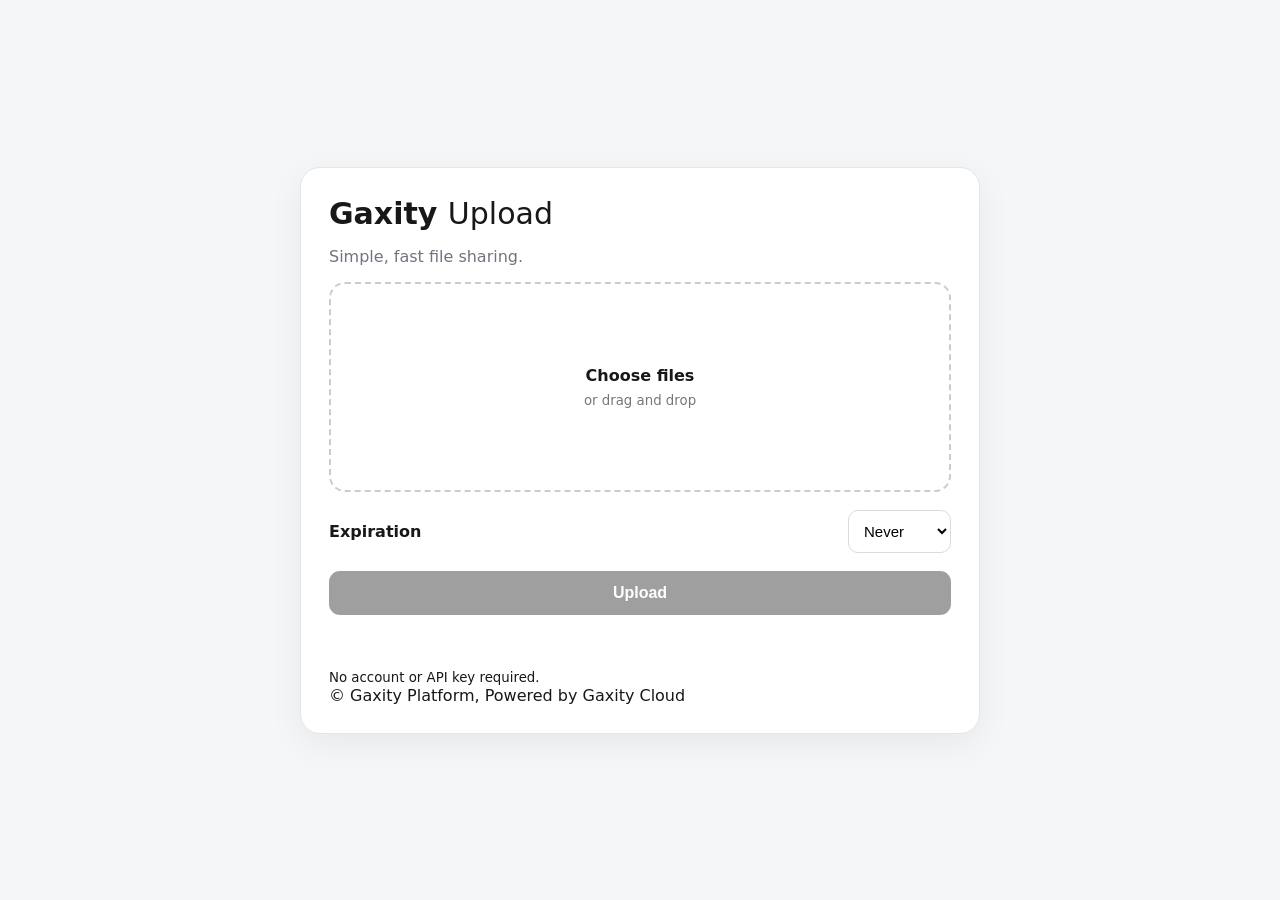
==== public/index.html @ 729186bc "Add Gaxity Upload frontend" ====
<!doctype html><html><head><meta charset="utf-8"><meta name="viewport" content="width=device-width,initial-scale=1"><title>Gaxity Upload</title><link rel="stylesheet" href="/style.css"></head><body><main><section class="card"><h1>Gaxity <span>Upload</span></h1><p>Simple, fast file sharing.</p><label class="drop" id="drop"><input id="file" type="file" multiple><b>Choose files</b><small>or drag and drop</small></label><label class="row">Expiration<select id="expires"><option value="0">Never</option><option value="3600">1 hour</option><option value="21600">6 hours</option><option value="43200">12 hours</option><option value="86400">1 day</option><option value="259200">3 days</option><option value="604800">7 days</option><option value="2592000">30 days</option></select></label><button id="upload" disabled>Upload</button><p id="status"></p><div id="results"></div><small>No account or API key required.</small><footer>© <span id="year"></span> Gaxity Platform, Powered by Gaxity Cloud</footer></section></main><script src="/app.js"></script></body></html>
---- style.css ----
*{box-sizing:border-box}body{margin:0;background:#f5f6f8;color:#17181a;font-family:system-ui,-apple-system,Segoe UI,Roboto,Arial}.wrap{}main{min-height:100vh;display:grid;place-items:center;padding:20px}.card{width:min(680px,100%);background:#fff;border:1px solid #e4e6ea;border-radius:20px;padding:28px;box-shadow:0 10px 35px #0000000f}h1{margin:0;font-size:30px}h1 span{font-weight:500}p{color:#70757d}.drop{min-height:210px;border:2px dashed #c9ccd2;border-radius:16px;display:flex;flex-direction:column;align-items:center;justify-content:center;gap:8px;cursor:pointer}.drop:hover,.drop.drag{background:#fafafa;border-color:#111}.drop input{display:none}.drop small{color:#777}.row{display:flex;justify-content:space-between;align-items:center;margin:18px 0;font-weight:600;gap:15px}.row select{padding:11px;border:1px solid #d8dbe0;border-radius:10px;background:#fff;font-size:15px}button{width:100%;padding:13px;border:0;border-radius:11px;background:#111;color:#fff;font-size:16px;font-weight:700}button:disabled{opacity:.4}.result{display:flex;gap:8px;margin:9px 0;border:1px solid #e3e5e8;border-radius:10px;padding:9px}.result input{flex:1;min-width:0;border:0;outline:0}.copy{width:auto;padding:8px 12px}#status{min-height:20px}@media(max-width:520px){.card{padding:20px}.row{align-items:stretch;flex-direction:column}.row select{width:100%}}
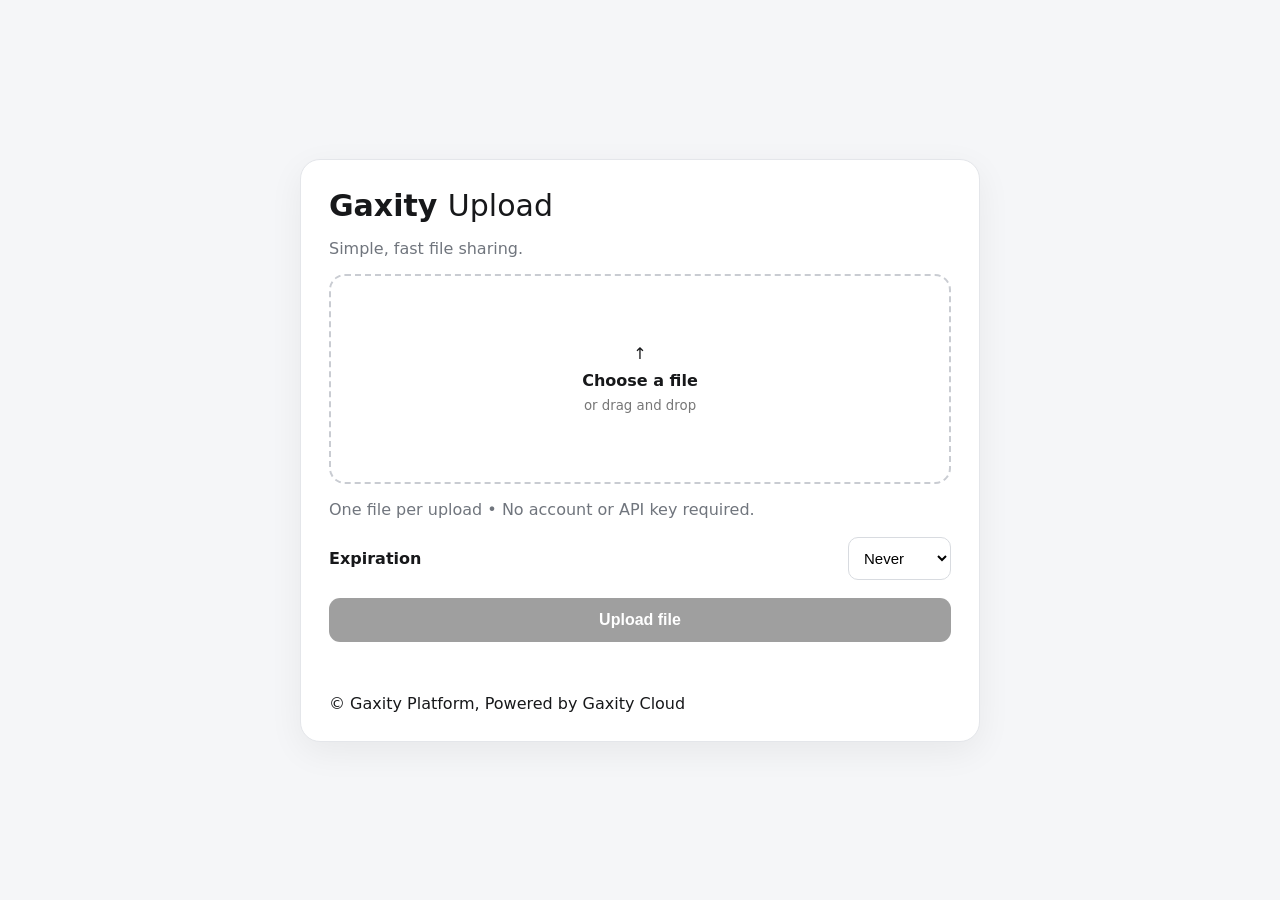
==== commit 523a061d: "Refresh single-file uploader interface" ====
--- a/public/index.html
+++ b/public/index.html
@@ -1 +1 @@
-<!doctype html><html><head><meta charset="utf-8"><meta name="viewport" content="width=device-width,initial-scale=1"><title>Gaxity Upload</title><link rel="stylesheet" href="/style.css"></head><body><main><section class="card"><h1>Gaxity <span>Upload</span></h1><p>Simple, fast file sharing.</p><label class="drop" id="drop"><input id="file" type="file" multiple><b>Choose files</b><small>or drag and drop</small></label><label class="row">Expiration<select id="expires"><option value="0">Never</option><option value="3600">1 hour</option><option value="21600">6 hours</option><option value="43200">12 hours</option><option value="86400">1 day</option><option value="259200">3 days</option><option value="604800">7 days</option><option value="2592000">30 days</option></select></label><button id="upload" disabled>Upload</button><p id="status"></p><div id="results"></div><small>No account or API key required.</small><footer>© <span id="year"></span> Gaxity Platform, Powered by Gaxity Cloud</footer></section></main><script src="/app.js"></script></body></html>+<!doctype html><html><head><meta charset="utf-8"><meta name="viewport" content="width=device-width,initial-scale=1"><title>Gaxity Upload</title><link rel="stylesheet" href="/style.css"></head><body><main><section class="card"><h1>Gaxity <span>Upload</span></h1><p>Simple, fast file sharing.</p><label class="drop" id="drop"><input id="file" type="file"><div class="drop-icon">↑</div><b class="drop-title">Choose a file</b><small class="drop-sub">or drag and drop</small></label><p class="hint">One file per upload • No account or API key required.</p><label class="row"><span>Expiration</span><select id="expires"><option value="0">Never</option><option value="3600">1 hour</option><option value="21600">6 hours</option><option value="43200">12 hours</option><option value="86400">1 day</option><option value="259200">3 days</option><option value="604800">7 days</option><option value="2592000">30 days</option></select></label><button id="upload" disabled>Upload file</button><p id="status"></p><div id="results"></div><footer>© <span id="year"></span> Gaxity Platform, Powered by Gaxity Cloud</footer></section></main><script src="/app.js"></script></body></html>
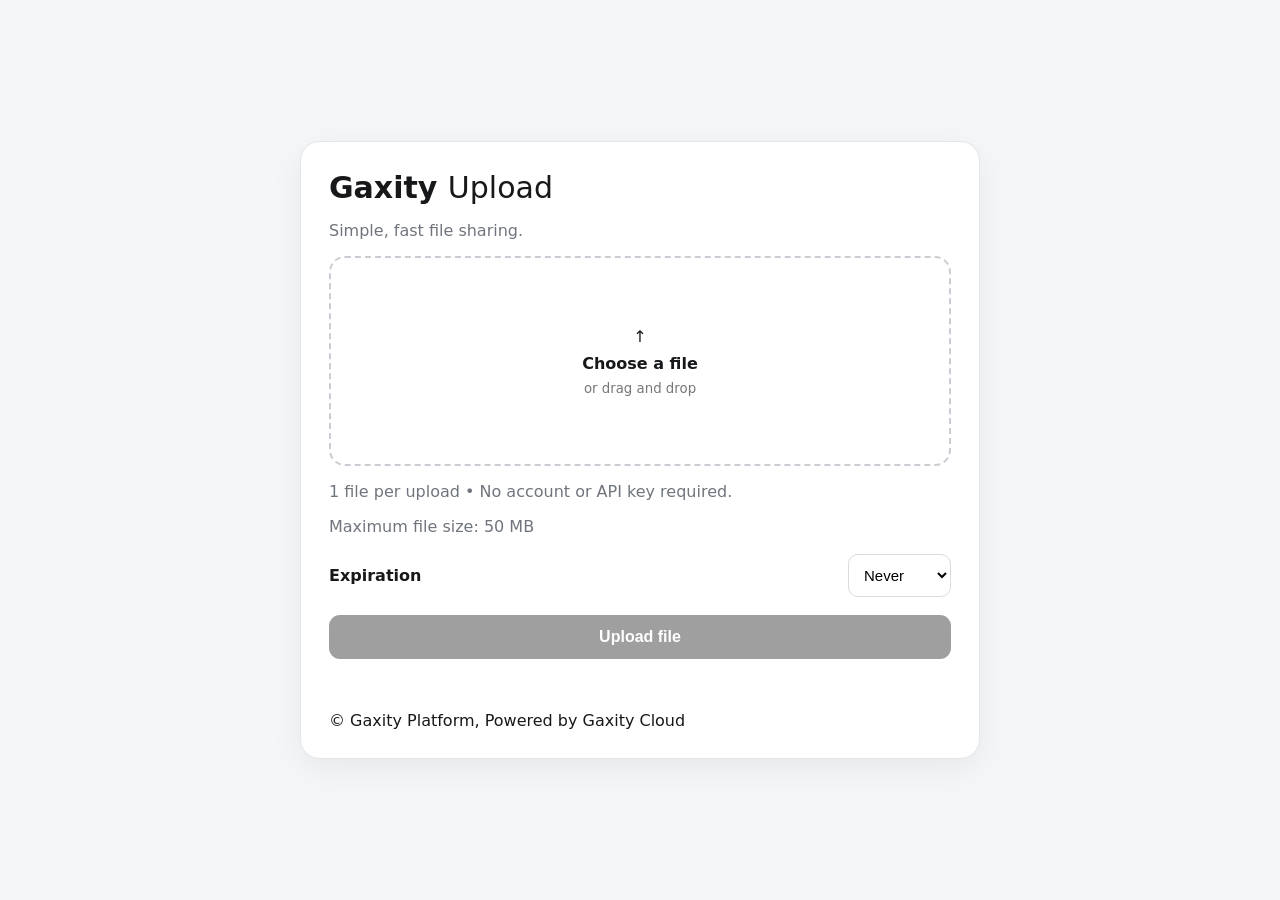
==== commit cef3ffbd: "Improve uploader file limit UI" ====
--- a/public/index.html
+++ b/public/index.html
@@ -1 +1 @@
-<!doctype html><html><head><meta charset="utf-8"><meta name="viewport" content="width=device-width,initial-scale=1"><title>Gaxity Upload</title><link rel="stylesheet" href="/style.css"></head><body><main><section class="card"><h1>Gaxity <span>Upload</span></h1><p>Simple, fast file sharing.</p><label class="drop" id="drop"><input id="file" type="file"><div class="drop-icon">↑</div><b class="drop-title">Choose a file</b><small class="drop-sub">or drag and drop</small></label><p class="hint">One file per upload • No account or API key required.</p><label class="row"><span>Expiration</span><select id="expires"><option value="0">Never</option><option value="3600">1 hour</option><option value="21600">6 hours</option><option value="43200">12 hours</option><option value="86400">1 day</option><option value="259200">3 days</option><option value="604800">7 days</option><option value="2592000">30 days</option></select></label><button id="upload" disabled>Upload file</button><p id="status"></p><div id="results"></div><footer>© <span id="year"></span> Gaxity Platform, Powered by Gaxity Cloud</footer></section></main><script src="/app.js"></script></body></html>+<!doctype html><html><head><meta charset="utf-8"><meta name="viewport" content="width=device-width,initial-scale=1"><title>Gaxity Upload</title><link rel="stylesheet" href="/style.css"></head><body><main><section class="card"><h1>Gaxity <span>Upload</span></h1><p>Simple, fast file sharing.</p><label class="drop" id="drop"><input id="file" type="file"><div class="drop-icon">↑</div><b class="drop-title">Choose a file</b><small class="drop-sub">or drag and drop</small></label><p class="hint">1 file per upload • No account or API key required.</p><p class="limit">Maximum file size: 50 MB</p><label class="row"><span>Expiration</span><select id="expires"><option value="0">Never</option><option value="3600">1 hour</option><option value="21600">6 hours</option><option value="43200">12 hours</option><option value="86400">1 day</option><option value="259200">3 days</option><option value="604800">7 days</option><option value="2592000">30 days</option></select></label><button id="upload" disabled>Upload file</button><p id="status"></p><div id="results"></div><footer>© <span id="year"></span> Gaxity Platform, Powered by Gaxity Cloud</footer></section></main><script src="/app.js"></script></body></html>
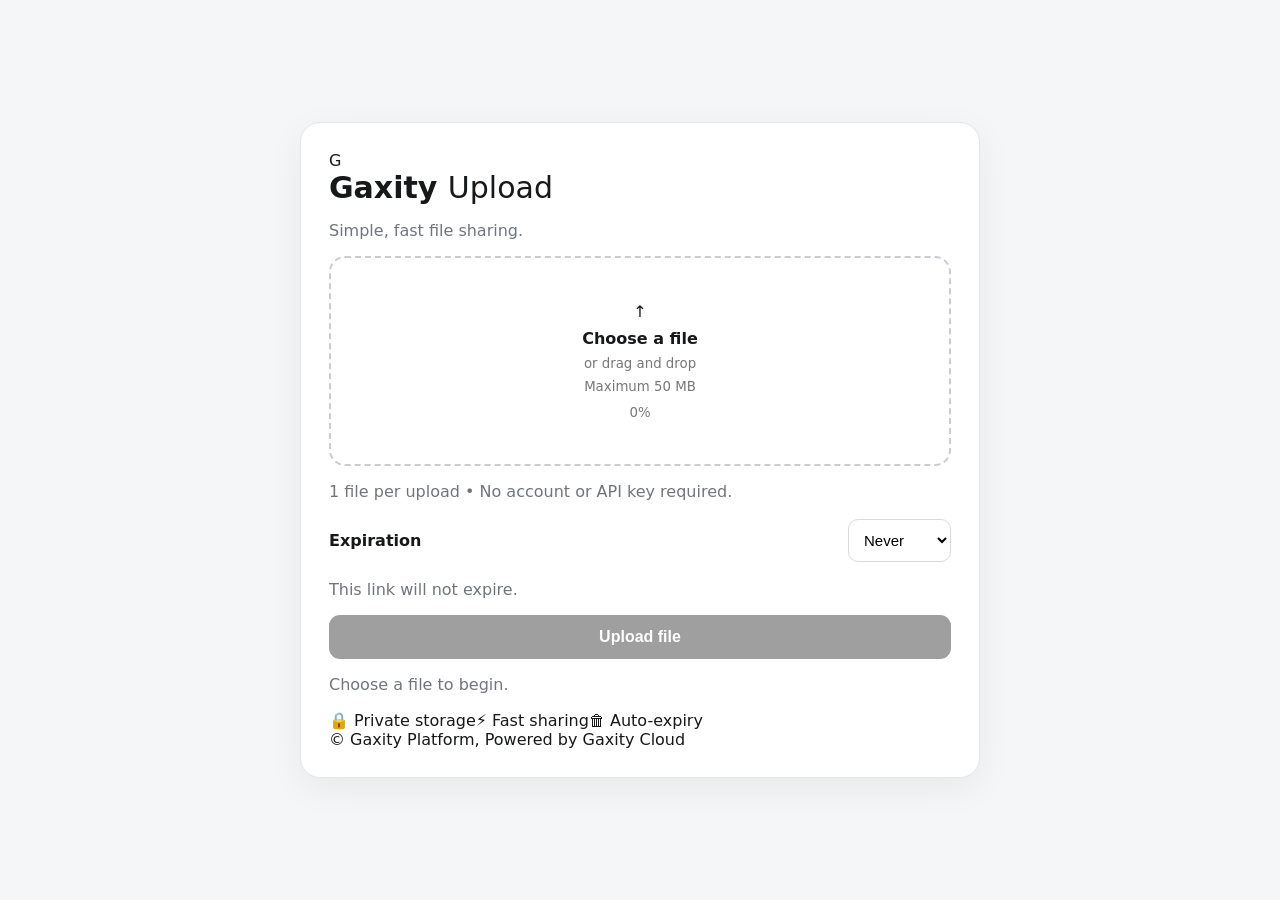
==== commit e53532c3: "Complete Gaxity Upload UI redesign" ====
--- a/public/index.html
+++ b/public/index.html
@@ -1 +1,17 @@
-<!doctype html><html><head><meta charset="utf-8"><meta name="viewport" content="width=device-width,initial-scale=1"><title>Gaxity Upload</title><link rel="stylesheet" href="/style.css"></head><body><main><section class="card"><h1>Gaxity <span>Upload</span></h1><p>Simple, fast file sharing.</p><label class="drop" id="drop"><input id="file" type="file"><div class="drop-icon">↑</div><b class="drop-title">Choose a file</b><small class="drop-sub">or drag and drop</small></label><p class="hint">1 file per upload • No account or API key required.</p><p class="limit">Maximum file size: 50 MB</p><label class="row"><span>Expiration</span><select id="expires"><option value="0">Never</option><option value="3600">1 hour</option><option value="21600">6 hours</option><option value="43200">12 hours</option><option value="86400">1 day</option><option value="259200">3 days</option><option value="604800">7 days</option><option value="2592000">30 days</option></select></label><button id="upload" disabled>Upload file</button><p id="status"></p><div id="results"></div><footer>© <span id="year"></span> Gaxity Platform, Powered by Gaxity Cloud</footer></section></main><script src="/app.js"></script></body></html>+<!doctype html>
+<html lang="en">
+<head>
+<meta charset="utf-8"><meta name="viewport" content="width=device-width,initial-scale=1">
+<meta name="theme-color" content="#111"><title>Gaxity Upload</title><link rel="stylesheet" href="/style.css">
+</head>
+<body><main><section class="card">
+<div class="brand"><div class="brand-mark">G</div><div><h1>Gaxity <span>Upload</span></h1><p>Simple, fast file sharing.</p></div></div>
+<label class="drop" id="drop"><input id="file" type="file"><div class="drop-icon">↑</div><b class="drop-title">Choose a file</b><small class="drop-sub">or drag and drop</small><small class="drop-meta">Maximum 50 MB</small><div class="progress-wrap" id="progressWrap"><div class="progress"><span id="progressBar"></span></div><small id="progressText">0%</small></div></label>
+<div class="selection" id="selection" hidden><div class="selection-info"><span class="file-badge">FILE</span><div><strong id="fileName">No file</strong><small id="fileInfo">0 B</small></div></div><button class="remove" id="remove" type="button" title="Remove file">×</button></div>
+<p class="hint">1 file per upload • No account or API key required.</p>
+<label class="row"><span>Expiration</span><select id="expires"><option value="0">Never</option><option value="3600">1 hour</option><option value="21600">6 hours</option><option value="43200">12 hours</option><option value="86400">1 day</option><option value="259200">3 days</option><option value="604800">7 days</option><option value="2592000">30 days</option></select></label>
+<p class="expiry-note" id="expiryNote">This link will not expire.</p>
+<button id="upload" disabled type="button">Upload file</button><p id="status" role="status" aria-live="polite">Choose a file to begin.</p><div id="results"></div>
+<div class="features"><span>🔒 Private storage</span><span>⚡ Fast sharing</span><span>🗑 Auto-expiry</span></div>
+<footer>© <span id="year"></span> Gaxity Platform, Powered by Gaxity Cloud</footer>
+</section></main><script src="/app.js"></script></body></html>
